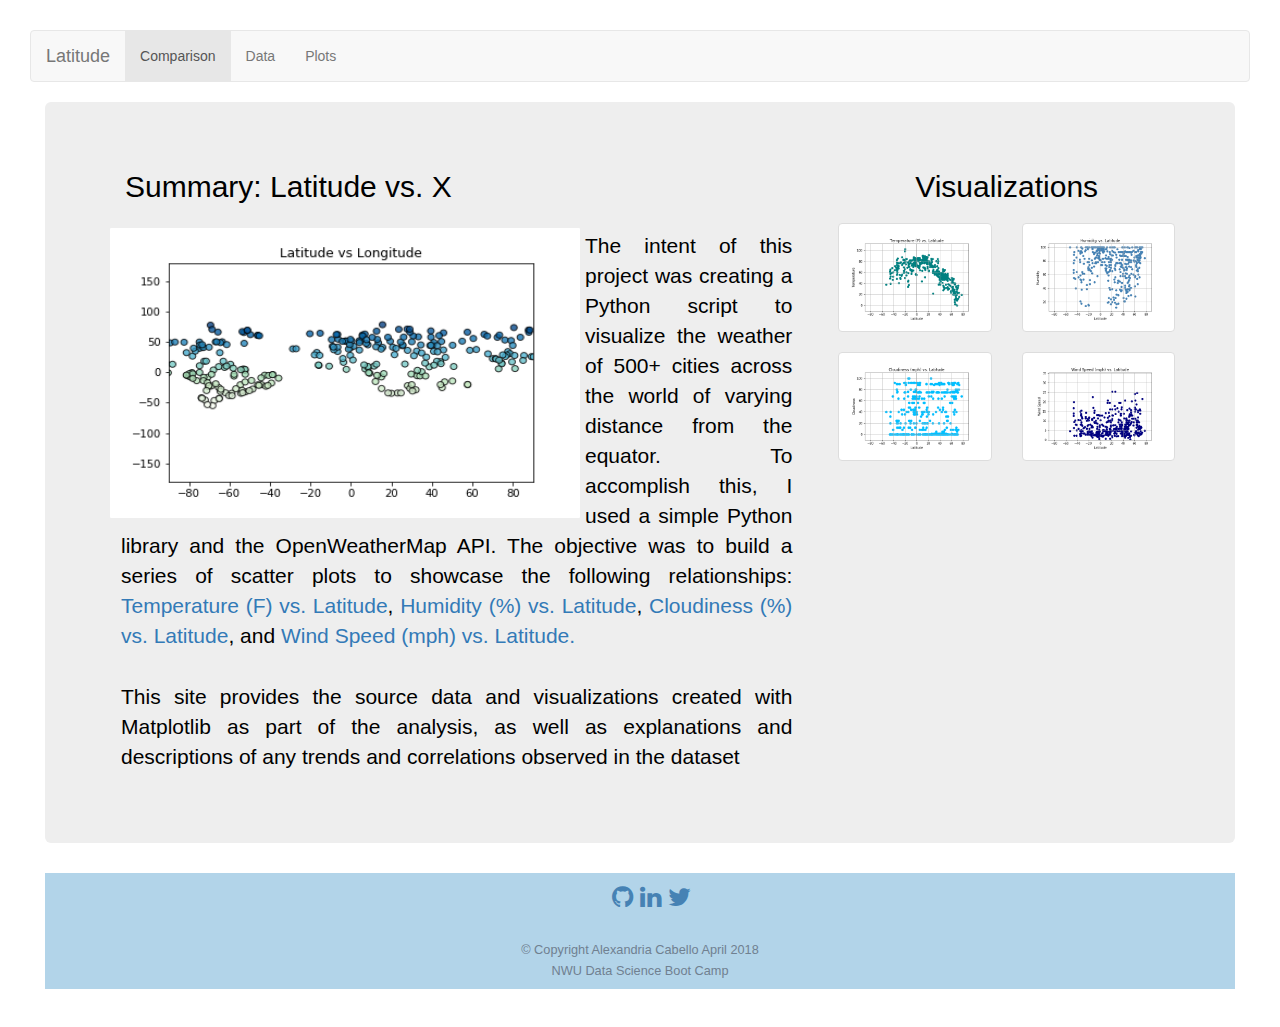
==== NUCHI2018_HMW10/index.html @ 99f98f2e "Homework added" ====
<!DOCTYPE html>
<html lang="en">

<head>
  <meta charset="UTF-8">
  <title>Homework ALex</title>
  <link rel="stylesheet" href="https://maxcdn.bootstrapcdn.com/bootstrap/3.3.7/css/bootstrap.min.css">
    <link rel="stylesheet" href="https://cdnjs.cloudflare.com/ajax/libs/font-awesome/4.7.0/css/font-awesome.min.css">
    <!--Optional Theme-->
    <!--<link rel='stylesheet' href="https://bootswatch.com/4/lux/bootstrap.min.css">-->
    <link rel="stylesheet" href="style.css">
</head>

<body>
  <nav class="navbar navbar-default">
      <!--Use .container-fluid for a full width container-->
    <div class="container-fluid">
      <!-- Brand and toggle get grouped for better mobile display -->
      <div class="navbar-header">
        <button type="button" class="navbar-toggle collapsed" data-toggle="collapse" data-target="#bs-example-navbar-collapse-1" aria-expanded="false">
        <span class="sr-only">Toggle navigation</span>
        <span class="icon-bar"></span>
        <span class="icon-bar"></span>
        <span class="icon-bar"></span>
      </button>
        <a class="navbar-brand" href="index.html">Latitude</a>
      </div>

      <!-- Collect the nav links, forms, and other content for toggling -->
      <div class="collapse navbar-collapse" id="bs-example-navbar-collapse-1">
        <ul class="nav navbar-nav">
          <li class="active"><a href="comparison.html">Comparison</a></li>
          <li><a href="data.html">Data</a></li>
          <li class="dropdown">
            <a href="#" class="dropdown-toggle" data-toggle="dropdown" role="button" aria-haspopup="true" aria-expanded="false">Plots</a>
            <ul class="dropdown-menu">
              <li><a href="max-temperature.html">Max Temperature</a></li>
              <li><a href="humidity.html">Humidity</a></li>
              <li><a href="cloudiness.html">Cloudiness</a></li>
            <li><a href="wind-speed.html">Wind Speed</a></li>
              <!--<li role="separator" class="divider"></li>
              <li><a href="file:///Users/alexandriacabello/Desktop/alexa289.github.io/index.html">About Me!</a></li>-->
            </ul>
          </li>
        </ul>
      </div>
    </div>
  </nav>
  <!--Page General Information-->
<div class="container-fluid">
    <div class="header">
        <div class="jumbotron">
            <header>
                <div class="row">
                    <div class="left col-lg-8 col-md-8 col-xs-12">
                        <h2>Summary: Latitude vs. X</h2>
                        <img src="Resources/Latitude-Longitude.png" alt="Latitude vs Longitude picture" width= "480" height="300" class="pull-left img_responsive img-rounded">
                        <p> The intent of this project was creating a Python script to visualize the weather of 500+ cities across the world of varying distance from the equator. To
                        accomplish this, I used a simple Python library and the OpenWeatherMap API. The objective was to build a series of scatter plots to showcase the
                        following relationships: <a href="max-temperature.html">Temperature (F) vs. Latitude</a>, <a href="humidity.html">Humidity (%) vs. Latitude</a>, <a href="cloudiness.html">Cloudiness (%) vs. Latitude</a>, and <a href="wind-speed.html"> Wind Speed (mph)
                        vs. Latitude.</a>
                        </p>
                        <p>This site provides the source data and visualizations created with Matplotlib as part of the analysis, as well as explanations and descriptions
                        of any trends and correlations observed in the dataset
                        </p>
                    </div>
                    <div class="col-lg-4 col-md-6 col-xs-12">
                        <h2 class = "text-center" > Visualizations </h2>
                            <div class="row">
                                <div class="col-md-6 col-lg-6">
                                    <div class="thumbnail">
                                        <a href="max-temperature.html">
                                        <img src="Resources/Temperature- Latitude.png"  class="img_responsive" alt="Latitude vs Temperature">
                                        </a>
                                    </div>
                                </div>
                                <div class="col-md-6 col-lg-6">
                                    <div class="thumbnail">
                                        <a href="humidity.html">
                                        <img src="Resources/Humidity-Latitude.png"  class="img_responsive" alt="Latitude vs Humnidity">
                                        </a>
                                    </div>
                                </div>
                            </div>
                            <div class="row">
                                <div class="col-md-6 col-lg-6">
                                    <div class="thumbnail">
                                        <a href="cloudiness.html">
                                        <img src="Resources/Cloudiness-Latitude.png"  class="img_responsive" alt="Latitude vs Cloudiness">
                                        </a>
                                    </div>
                                </div>
                                <div class="col-md-6 col-lg-6">
                                    <div class="thumbnail">
                                        <a href="wind-speed.html">
                                        <img src="Resources/WindSpeed-Latitude.png"  class="img_responsive" alt="Latitude vs Wind Speed">
                                        </a>
                                    </div>
                                </div>
                            </div>
                    </div>  
            </header>
        </div>
    </div>
</div>
<!-- jQuery for Bootstrap JavaScript plugins -->
<script src="https://ajax.googleapis.com/ajax/libs/jquery/1.12.4/jquery.min.js"></script>
<!-- Latest compiled JavaScript -->
<script src="https://maxcdn.bootstrapcdn.com/bootstrap/3.3.7/js/bootstrap.min.js" integrity="sha384-Tc5IQib027qvyjSMfHjOMaLkfuWVxZxUPnCJA7l2mCWNIpG9mGCD8wGNIcPD7Txa"
  crossorigin="anonymous"></script>
<!-- <script src="js/bootstrap.min.js"></script> -->
</body>
<div class="container-fluid">
    <div class = "text-center">
    <footer style="background-color: rgb(178, 212, 233)">
        <a href="https://github.com/alexa289">
            <i class="fa fa-github"></i>
        </a>
        <a href="https://www.linkedin.com/in/alexandria-cabello-91b471157/">
            <i class="fa fa-linkedin"></i>
        </a>
        <a  href="https://twitter.com/alexa_289">
            <i class="fa fa-twitter"></i>
        </a>
        <p class= "footer-text">
            <small> © Copyright Alexandria Cabello April 2018 
            </br>
                      NWU Data Science Boot Camp
            </small>
        </p>
    </footer>
    </div>
</div>
</html>
---- NUCHI2018_HMW10/style.css ----
/*Here I will set up the style of my web page*/

/*body settings*/
body {
	padding: 15px;
	margin: 15px;
	font-family: 'Titillium Web', sans-serif;	
}

/*dropdown menu settings*/
.dropdown-menu{
	background-color: white;
	font-size: .9em;
	opacity: 0.60;
}

/*image padding*/
img{
	padding: 5px
}

/*Header 2 settings*/
h2 {
	color: black;
	padding: 10px;
	margin: 10px;
}

/*Paragraph settings*/
p {
	color: black;
	padding: 8px;
	margin: 8px;
	text-align: justify
}

/*Table settings for data.html*/
table {
    border-collapse: collapse;
	width: 20%;

}
.table-scroll {
	/*size of table view*/
	height: 500px;
	/*scrollable functionality handling of overflow*/
	overflow-y: scroll;
}

th {
	background-color: steelblue;
	color: seashell;
	text-align: center;
	border: 5px solid lightgray;
}

td {
    border: 5px solid lightgray;
    text-align: center;
}

/*Highlight the row when I place the mouse on top*/
tr:hover
{
	background-color: whitesmoke;
	
}

/*footer settings for all .html*/
.footer-text {
	text-decoration-color: whitesmoke;
	text-align: center;
	color: slategray;
	font-size: 15px;
}

/*icons in the footer */
.fa {
	color: steelblue;
  	padding: 10px;
	width: 20px;  
	font-size: 25px;
  	margin: 2px 2px;
}

.fa:hover {
    opacity: 0.50;
}
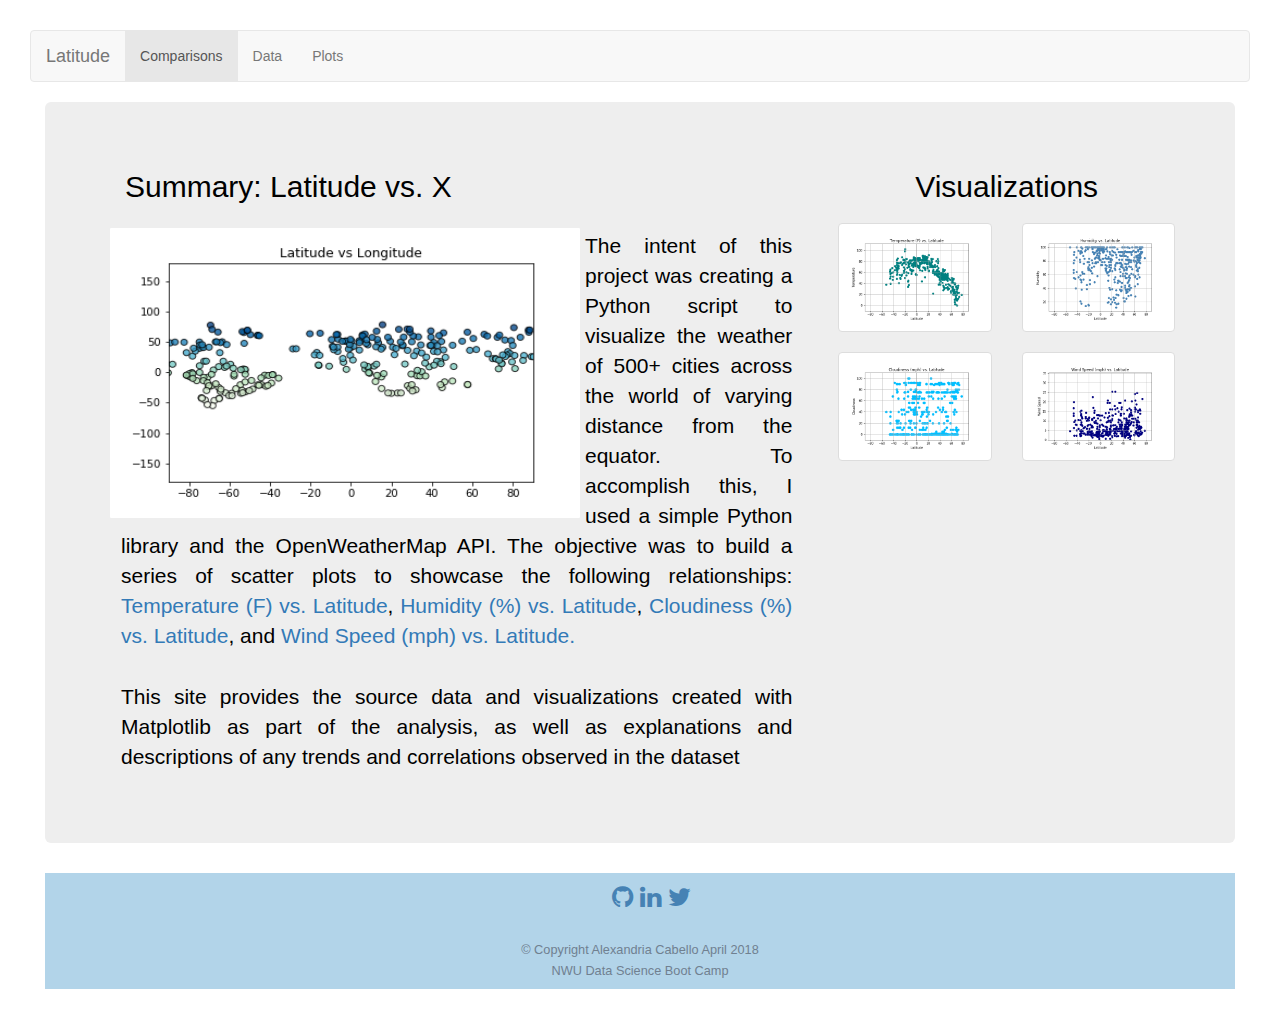
==== commit e3372af8: "change placeholders for information" ====
--- a/NUCHI2018_HMW10/index.html
+++ b/NUCHI2018_HMW10/index.html
@@ -29,7 +29,7 @@
       <!-- Collect the nav links, forms, and other content for toggling -->
       <div class="collapse navbar-collapse" id="bs-example-navbar-collapse-1">
         <ul class="nav navbar-nav">
-          <li class="active"><a href="comparison.html">Comparison</a></li>
+          <li class="active"><a href="comparison.html">Comparisons</a></li>
           <li><a href="data.html">Data</a></li>
           <li class="dropdown">
             <a href="#" class="dropdown-toggle" data-toggle="dropdown" role="button" aria-haspopup="true" aria-expanded="false">Plots</a>
